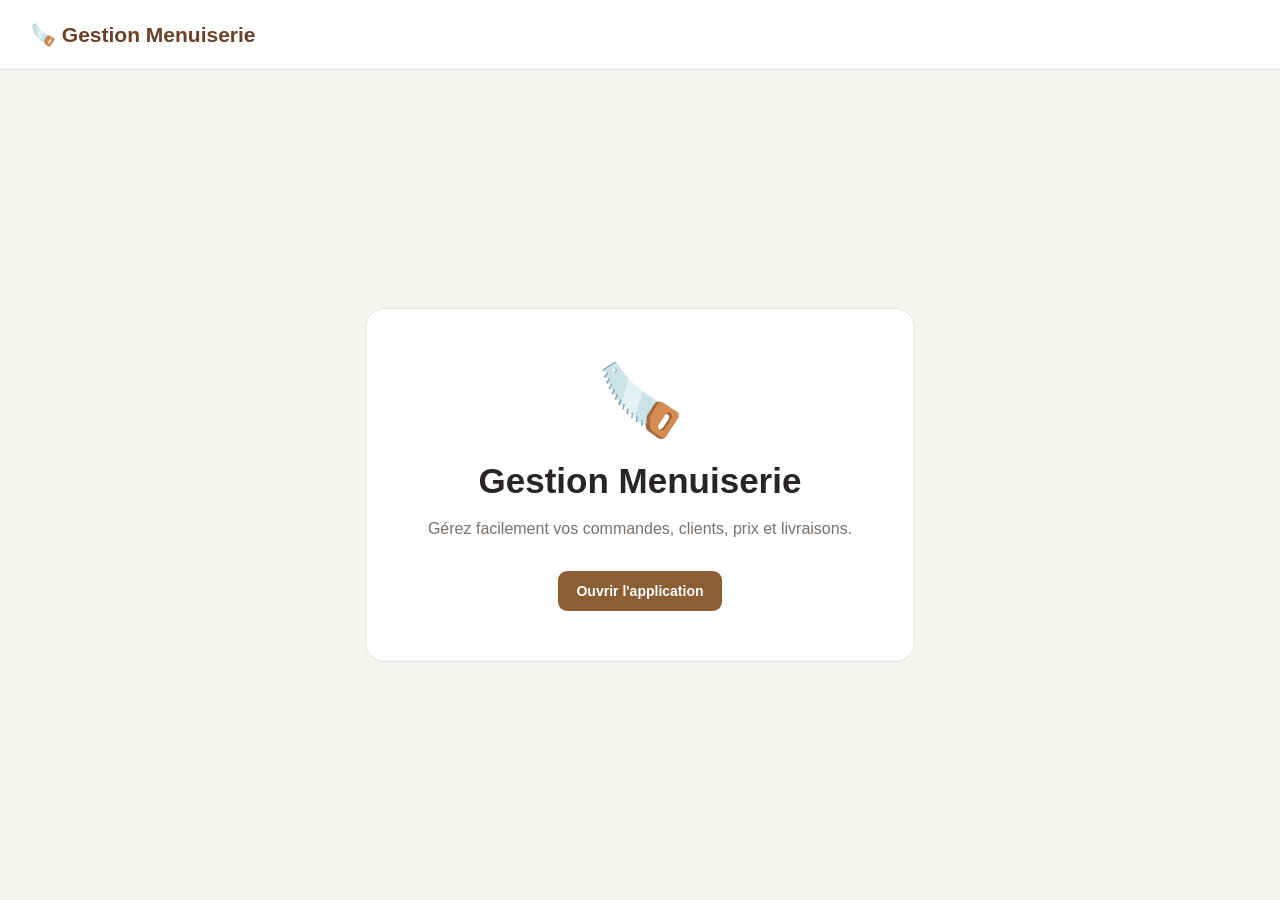
==== index.html @ 47c1144a "Initialisation du projet gestion menuiserie" ====
<!DOCTYPE html>
<html lang="fr">

<head>

    <meta charset="UTF-8">

    <meta
        name="viewport"
        content="width=device-width, initial-scale=1.0"
    >

    <meta
        name="theme-color"
        content="#8b5e34"
    >

    <meta
        name="description"
        content="Gestion de menuiserie"
    >

    <link
        rel="manifest"
        href="manifest.json"
    >

    <link
        rel="stylesheet"
        href="css/style.css"
    >

    <title>Gestion Menuiserie</title>

</head>

<body>

<header class="header">

    <div class="logo">
        🪚 Gestion Menuiserie
    </div>

</header>


<main class="home">

    <div class="home-card">

        <div class="home-icon">
            🪚
        </div>

        <h1>
            Gestion Menuiserie
        </h1>

        <p>
            Gérez facilement vos commandes,
            clients, prix et livraisons.
        </p>

        <a
            href="dashboard.html"
            class="btn btn-primary"
        >
            Ouvrir l'application
        </a>

    </div>

</main>


<script>

if ("serviceWorker" in navigator) {

    navigator.serviceWorker.register(
        "service-worker.js"
    );

}

</script>

</body>

</html>
---- css/style.css ----
* {
    box-sizing: border-box;
    margin: 0;
    padding: 0;
}


body {
    font-family:
        Arial,
        Helvetica,
        sans-serif;

    background: #f6f4f1;

    color: #292524;

    min-height: 100vh;
}


.header {
    height: 70px;

    background: #ffffff;

    border-bottom:
        1px solid #e7e2dc;

    display: flex;

    align-items: center;

    justify-content: space-between;

    padding: 0 30px;
}


.logo {
    font-size: 21px;

    font-weight: bold;

    color: #6b4226;
}


.header-link {
    text-decoration: none;

    color: #57534e;

    font-weight: 600;
}


.container {
    max-width: 1150px;

    margin: auto;

    padding: 35px 20px;
}


.page-header {
    display: flex;

    justify-content: space-between;

    align-items: center;

    margin-bottom: 30px;
}


.page-header h1 {
    font-size: 32px;

    margin-bottom: 5px;
}


.page-header p {
    color: #78716c;
}


.btn {
    border: none;

    border-radius: 9px;

    padding: 12px 18px;

    font-size: 14px;

    font-weight: 700;

    cursor: pointer;

    text-decoration: none;

    display: inline-flex;

    justify-content: center;

    align-items: center;

    transition: 0.2s;
}


.btn:hover {
    transform:
        translateY(-1px);
}


.btn:disabled {
    opacity: 0.6;

    cursor: not-allowed;
}


.btn-primary {
    background: #8b5e34;

    color: white;
}


.btn-primary:hover {
    background: #704725;
}


.btn-secondary {
    background: #eee7df;

    color: #6b4226;
}


.btn-danger {
    background: #fee2e2;

    color: #b91c1c;
}


.btn-light {
    background: #f0eeeb;

    color: #44403c;
}


.stats {
    display: grid;

    grid-template-columns:
        repeat(3, 1fr);

    gap: 20px;

    margin-bottom: 35px;
}


.stat-card {
    background: white;

    border:
        1px solid #e7e2dc;

    border-radius: 15px;

    padding: 20px;

    display: flex;

    align-items: center;

    gap: 15px;
}


.stat-icon {
    width: 50px;

    height: 50px;

    border-radius: 12px;

    background: #f1e9df;

    display: flex;

    justify-content: center;

    align-items: center;

    font-size: 23px;
}


.stat-card strong {
    display: block;

    font-size: 21px;

    margin-bottom: 4px;
}


.stat-card span {
    color: #78716c;

    font-size: 13px;
}


.section-title {
    margin-bottom: 15px;
}


.section-title h2 {
    font-size: 22px;
}


#listeCommandes {
    display: grid;

    gap: 16px;
}


.commande-card {
    background: white;

    border:
        1px solid #e7e2dc;

    border-radius: 16px;

    padding: 22px;
}


.commande-header {
    display: flex;

    justify-content: space-between;

    gap: 15px;

    margin-bottom: 15px;
}


.commande-header h3 {
    font-size: 20px;

    margin-bottom: 7px;
}


.client {
    color: #78716c;

    font-size: 14px;
}


.livraison {
    color: #8b5e34;

    font-weight: bold;

    white-space: nowrap;
}


.description {
    color: #57534e;

    line-height: 1.5;

    padding: 12px;

    background: #faf9f7;

    border-radius: 8px;

    margin-bottom: 18px;
}


.finance {
    display: grid;

    grid-template-columns:
        repeat(3, 1fr);

    gap: 15px;

    margin-bottom: 20px;
}


.finance > div {
    padding: 12px;

    background: #faf9f7;

    border-radius: 9px;
}


.finance span {
    display: block;

    font-size: 12px;

    color: #78716c;

    margin-bottom: 5px;
}


.finance strong {
    font-size: 16px;
}


.finance .avance {
    color: #15803d;
}


.finance .reste {
    color: #b45309;
}


.finance .paye {
    color: #15803d;
}


.commande-actions {
    display: flex;

    justify-content: flex-end;

    gap: 8px;
}


.form-container {
    max-width: 700px;

    margin: auto;

    padding: 40px 20px;
}


.form-card {
    background: white;

    border:
        1px solid #e7e2dc;

    border-radius: 18px;

    padding: 30px;
}


.form-card h1 {
    margin-bottom: 8px;
}


.form-description {
    color: #78716c;

    margin-bottom: 28px;
}


.form-group {
    margin-bottom: 20px;
}


.form-group label {
    display: block;

    margin-bottom: 8px;

    font-weight: 700;
}


.form-group input,
.form-group textarea {
    width: 100%;

    padding: 13px;

    border:
        1px solid #d6d3d1;

    border-radius: 9px;

    font-size: 15px;

    outline: none;

    font-family: inherit;
}


.form-group input:focus,
.form-group textarea:focus {
    border-color: #8b5e34;

    box-shadow:
        0 0 0 3px
        rgba(139, 94, 52, 0.12);
}


.form-row {
    display: grid;

    grid-template-columns:
        1fr 1fr;

    gap: 15px;
}


.reste-preview {
    background: #f1e9df;

    color: #6b4226;

    border-radius: 10px;

    padding: 14px;

    margin-bottom: 20px;
}


.reste-preview strong {
    font-size: 18px;

    margin-left: 5px;
}


.error-text {
    color: #dc2626 !important;
}


.form-actions {
    display: flex;

    justify-content: flex-end;

    gap: 10px;

    margin-top: 25px;
}


.message {
    margin-top: 20px;

    padding: 12px;

    border-radius: 8px;

    display: none;
}


.message.success {
    display: block;

    background: #dcfce7;

    color: #166534;
}


.message.error {
    display: block;

    background: #fee2e2;

    color: #991b1b;
}


.loading {
    text-align: center;

    padding: 30px;

    color: #78716c;
}


.empty-state {
    background: white;

    border:
        1px solid #e7e2dc;

    border-radius: 16px;

    text-align: center;

    padding: 50px 20px;
}


.empty-state > div {
    font-size: 50px;

    margin-bottom: 15px;
}


.empty-state h2 {
    margin-bottom: 8px;
}


.empty-state p {
    color: #78716c;

    margin-bottom: 20px;
}


.home {
    min-height:
        calc(100vh - 70px);

    display: flex;

    justify-content: center;

    align-items: center;

    padding: 20px;
}


.home-card {
    background: white;

    width: 100%;

    max-width: 550px;

    text-align: center;

    padding: 50px 30px;

    border-radius: 20px;

    border:
        1px solid #e7e2dc;
}


.home-icon {
    font-size: 70px;

    margin-bottom: 20px;
}


.home-card h1 {
    font-size: 35px;

    margin-bottom: 15px;
}


.home-card p {
    color: #78716c;

    line-height: 1.6;

    margin-bottom: 30px;
}


@media (max-width: 700px) {

    .header {
        padding: 0 15px;
    }


    .logo {
        font-size: 17px;
    }


    .container {
        padding:
            25px 15px;
    }


    .page-header {
        flex-direction: column;

        align-items: flex-start;

        gap: 15px;
    }


    .page-header .btn {
        width: 100%;
    }


    .stats {
        grid-template-columns: 1fr;
    }


    .commande-header {
        flex-direction: column;
    }


    .livraison {
        white-space: normal;
    }


    .finance {
        grid-template-columns: 1fr;
    }


    .commande-actions {
        flex-direction: column;
    }


    .commande-actions .btn {
        width: 100%;
    }


    .form-card {
        padding: 22px;
    }


    .form-row {
        grid-template-columns: 1fr;
    }


    .form-actions {
        flex-direction: column-reverse;
    }


    .form-actions .btn {
        width: 100%;
    }

}
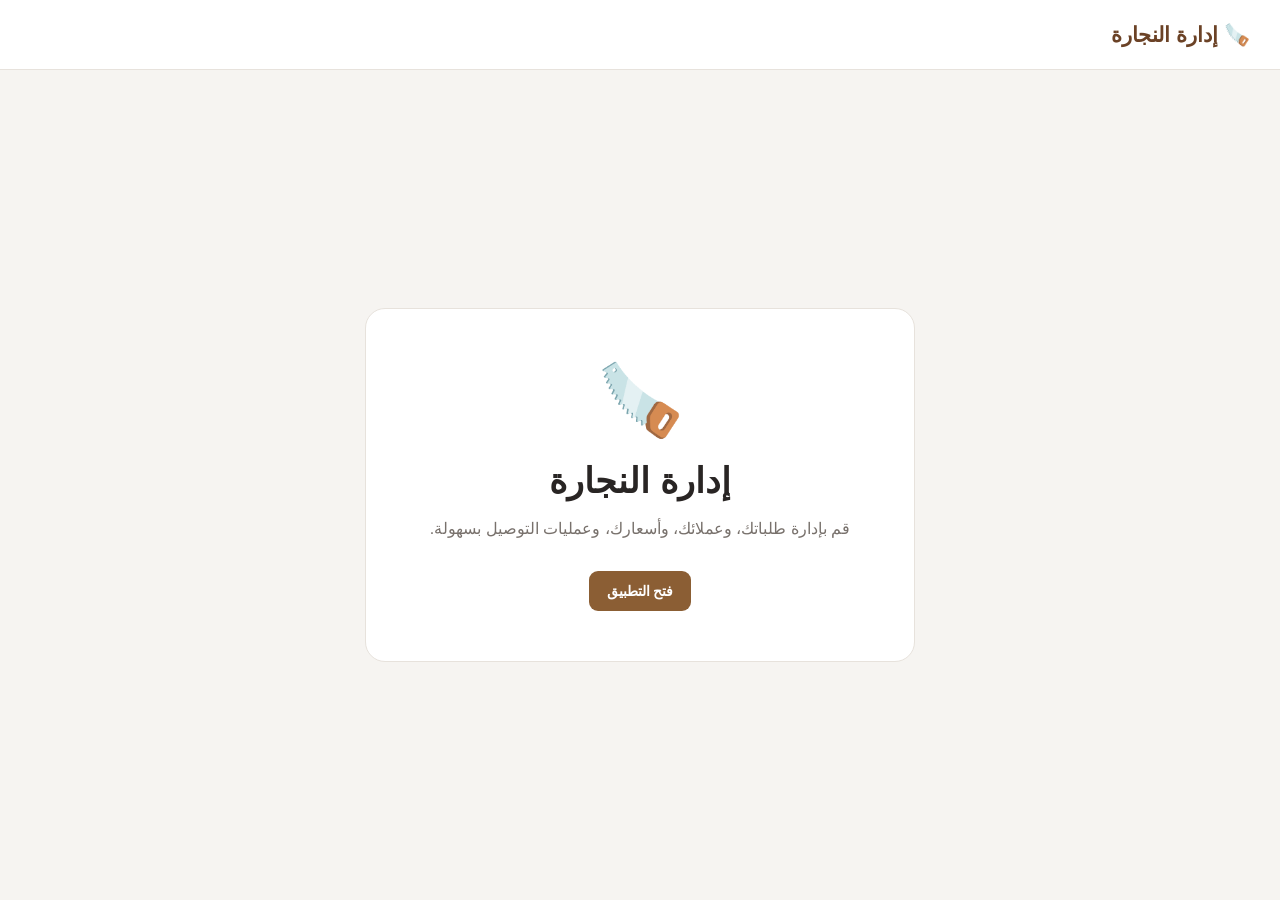
==== commit e5704b74: "final" ====
--- a/index.html
+++ b/index.html
@@ -1,5 +1,5 @@
 <!DOCTYPE html>
-<html lang="fr">
+<html lang="ar" dir="rtl">
 
 <head>
 
@@ -17,7 +17,7 @@
 
     <meta
         name="description"
-        content="Gestion de menuiserie"
+        content="إدارة النجارة"
     >
 
     <link
@@ -30,7 +30,7 @@
         href="css/style.css"
     >
 
-    <title>Gestion Menuiserie</title>
+    <title>إدارة النجارة</title>
 
 </head>
 
@@ -39,7 +39,7 @@
 <header class="header">
 
     <div class="logo">
-        🪚 Gestion Menuiserie
+        🪚 إدارة النجارة
     </div>
 
 </header>
@@ -54,19 +54,19 @@
         </div>
 
         <h1>
-            Gestion Menuiserie
+            إدارة النجارة
         </h1>
 
         <p>
-            Gérez facilement vos commandes,
-            clients, prix et livraisons.
+            قم بإدارة طلباتك،
+            وعملائك، وأسعارك، وعمليات التوصيل بسهولة.
         </p>
 
         <a
             href="dashboard.html"
             class="btn btn-primary"
         >
-            Ouvrir l'application
+            فتح التطبيق
         </a>
 
     </div>
